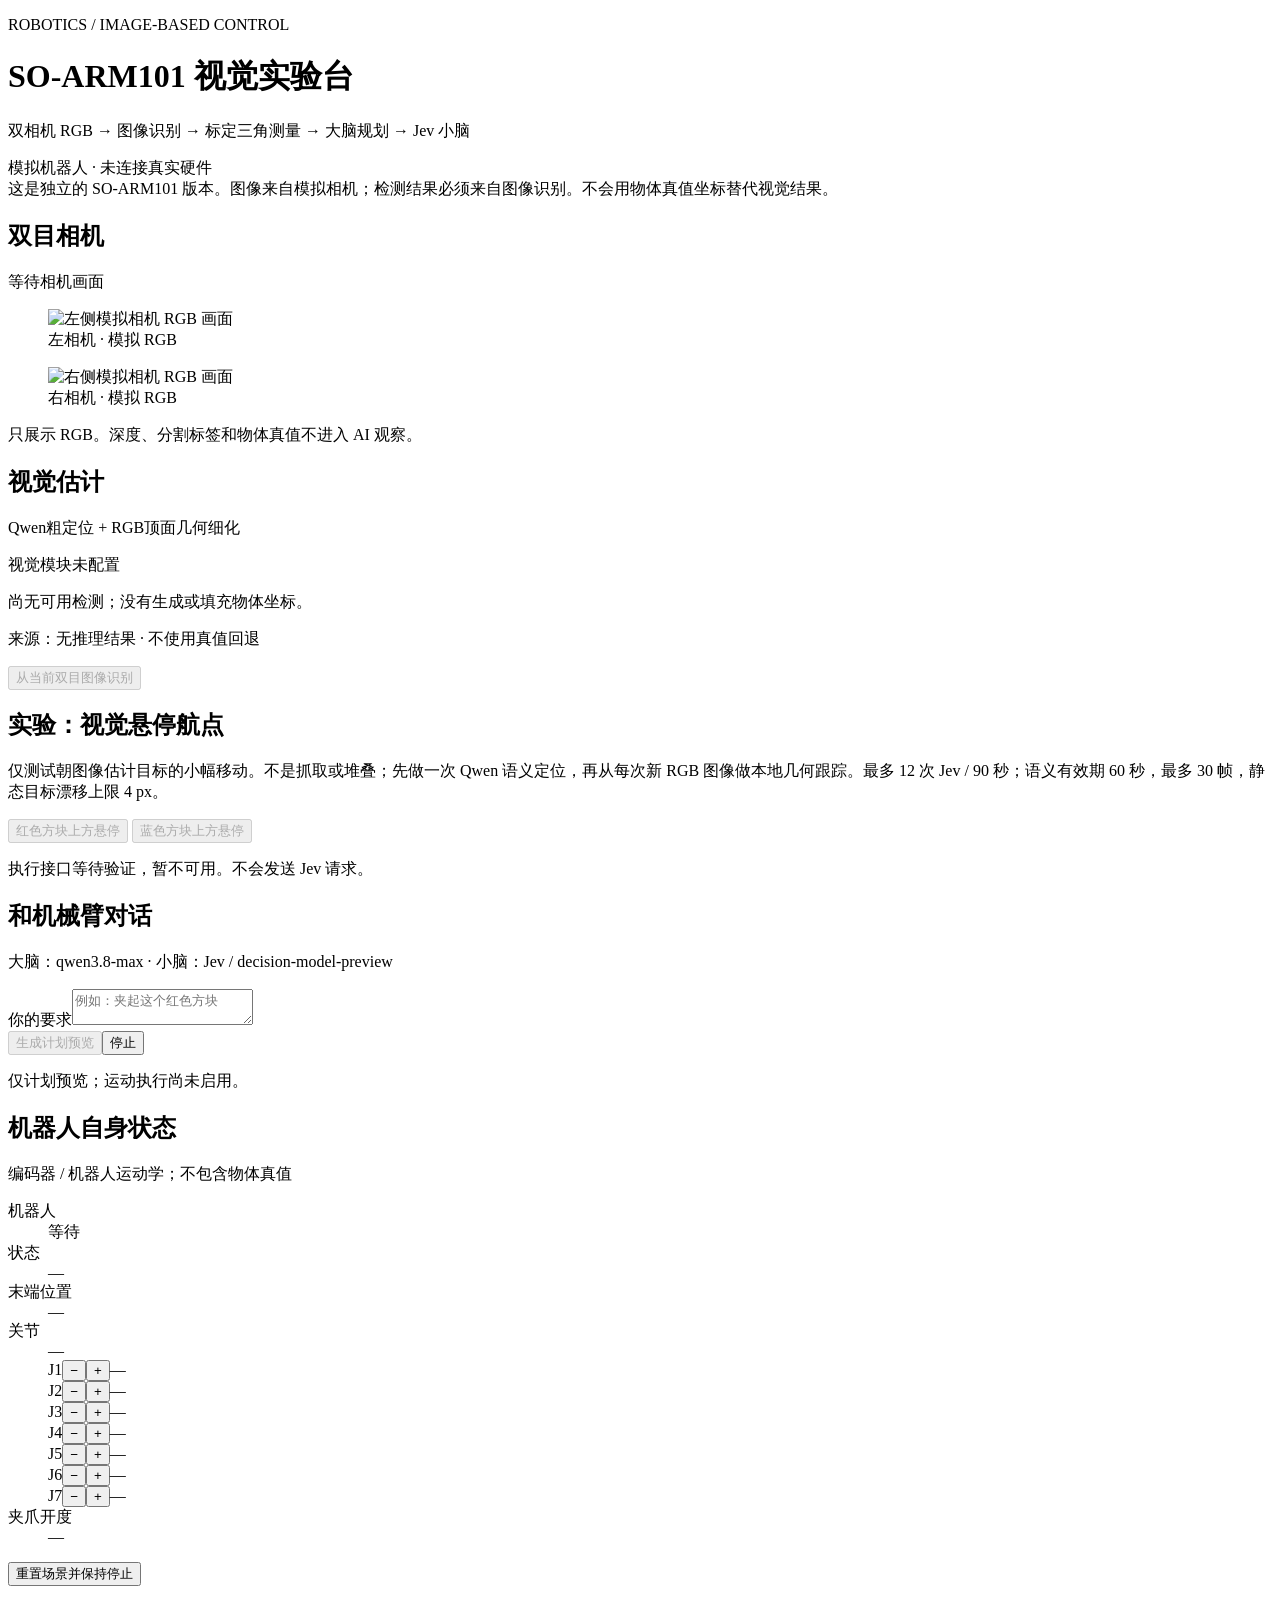
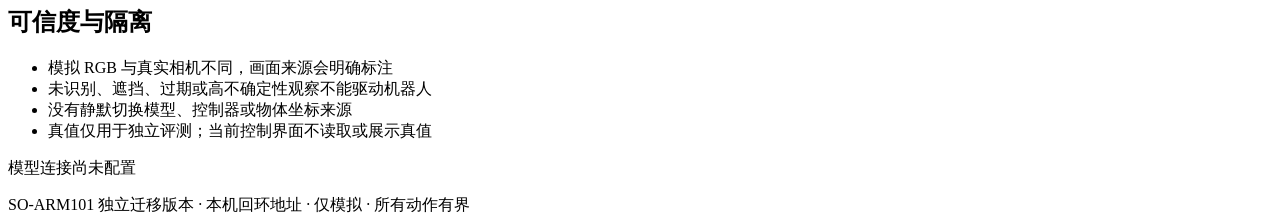
==== static_so101/index.html @ 23b6fa54 "feat: add experimental SO101 image-guided simulator Preserve Panda baseline; publish source, synthet" ====
<!doctype html><html lang="zh-CN"><head><meta charset="utf-8"><meta name="viewport" content="width=device-width,initial-scale=1"><title>SO-ARM101 · Image Lab</title><link rel="stylesheet" href="/static/style.css"></head><body><main><header><p class="eyebrow">ROBOTICS / IMAGE-BASED CONTROL</p><h1>SO-ARM101 视觉实验台</h1><p>双相机 RGB → 图像识别 → 标定三角测量 → 大脑规划 → Jev 小脑</p><span class="badge">模拟机器人 · 未连接真实硬件</span></header><section class="notice">这是独立的 SO-ARM101 版本。图像来自模拟相机；检测结果必须来自图像识别。不会用物体真值坐标替代视觉结果。</section><div class="layout"><section><article class="card"><div class="bar"><h2>双目相机</h2><span id="frame-label">等待相机画面</span></div><div class="cameras"><figure><img id="camera-left" alt="左侧模拟相机 RGB 画面"><figcaption>左相机 · 模拟 RGB</figcaption></figure><figure><img id="camera-right" alt="右侧模拟相机 RGB 画面"><figcaption>右相机 · 模拟 RGB</figcaption></figure></div><p class="small">只展示 RGB。深度、分割标签和物体真值不进入 AI 观察。</p></article><article class="card"><h2>视觉估计</h2><p id="perception-method" class="badge">Qwen粗定位 + RGB顶面几何细化</p><p id="vision-status" role="status">视觉模块未配置</p><div id="uncertainty" class="small">尚无可用检测；没有生成或填充物体坐标。</div><ul id="objects"></ul><p class="small" id="vision-source">来源：无推理结果 · 不使用真值回退</p><details id="refinement-details" hidden><summary>RGB 几何细化证据（角点 / 像素 / 拟合误差）</summary><pre id="refinement-evidence"></pre></details><button id="perceive" disabled>从当前双目图像识别</button></article><article class="card"><h2>实验：视觉悬停航点</h2><p class="small">仅测试朝图像估计目标的小幅移动。不是抓取或堆叠；先做一次 Qwen 语义定位，再从每次新 RGB 图像做本地几何跟踪。最多 12 次 Jev / 90 秒；语义有效期 60 秒，最多 30 帧，静态目标漂移上限 4 px。</p><button id="waypoint-red" disabled>红色方块上方悬停</button> <button id="waypoint-blue" disabled>蓝色方块上方悬停</button><p id="waypoint-reason" role="status"></p><ul id="waypoint-uncertainty" class="small"></ul><p id="waypoint-uncertainty-note" class="small" hidden>各轴区间为 2σ + 1 mm 的启发式诊断，未校准为置信保证，也未包含全部系统误差。完成判定仍使用 ±3 mm，不代表保证到达或抓取成功。</p><p id="waypoint-status" class="small">执行接口等待验证，暂不可用。不会发送 Jev 请求。</p></article><article class="card"><h2>和机械臂对话</h2><p class="small">大脑：qwen3.8-max · 小脑：Jev / decision-model-preview</p><label for="request">你的要求</label><textarea id="request" placeholder="例如：夹起这个红色方块" maxlength="2000"></textarea><div class="actions"><button id="send" disabled>生成计划预览</button><button id="stop" class="danger">停止</button></div><p id="task-status" role="status">仅计划预览；运动执行尚未启用。</p><pre id="plan-preview" hidden></pre><p id="error" role="alert"></p></article></section><aside><article class="card"><h2>机器人自身状态</h2><p class="small">编码器 / 机器人运动学；不包含物体真值</p><dl><dt>机器人</dt><dd id="robot-name">等待</dd><dt>状态</dt><dd id="robot-status">—</dd><dt>末端位置</dt><dd id="ee">—</dd><dt>关节</dt><dd id="joints">—</dd><dt>夹爪开度</dt><dd id="gripper">—</dd></dl><button id="reset">重置场景并保持停止</button></article><article class="card"><h2>可信度与隔离</h2><ul class="small"><li>模拟 RGB 与真实相机不同，画面来源会明确标注</li><li>未识别、遮挡、过期或高不确定性观察不能驱动机器人</li><li>没有静默切换模型、控制器或物体坐标来源</li><li>真值仅用于独立评测；当前控制界面不读取或展示真值</li></ul><p id="model-status" class="small">模型连接尚未配置</p></article></aside></div><footer>SO-ARM101 独立迁移版本 · 本机回环地址 · 仅模拟 · 所有动作有界</footer></main><script src="/static/ui.js"></script></body></html>
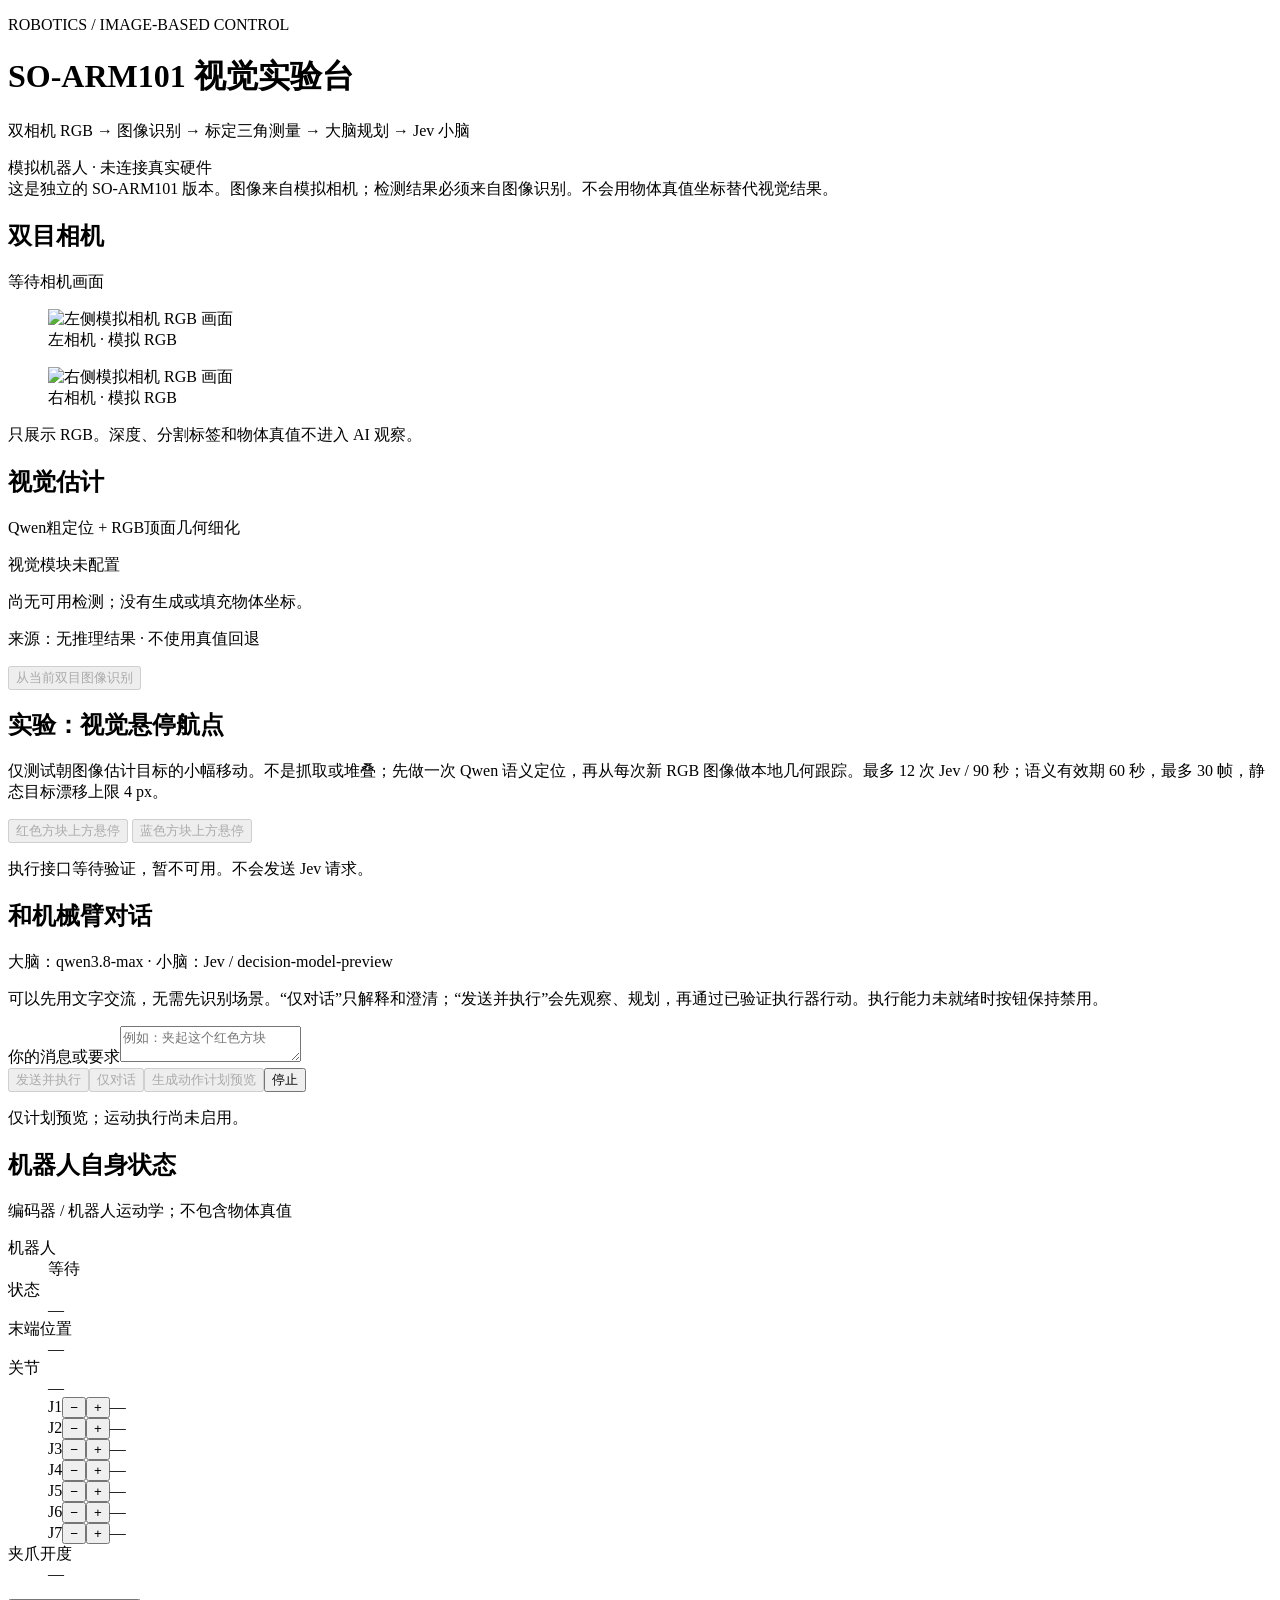
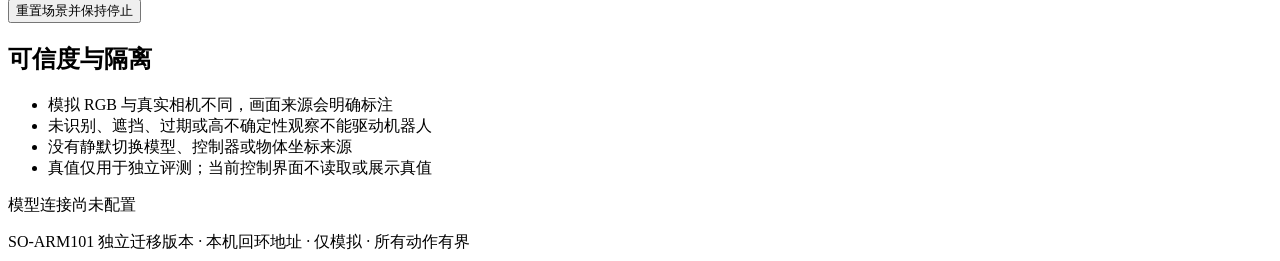
==== commit d66eda79: "feat: refactor SO101 conversation and image task lifecycle Centralize task state and cancellation, u" ====
--- a/static_so101/index.html
+++ b/static_so101/index.html
@@ -1 +1 @@
-<!doctype html><html lang="zh-CN"><head><meta charset="utf-8"><meta name="viewport" content="width=device-width,initial-scale=1"><title>SO-ARM101 · Image Lab</title><link rel="stylesheet" href="/static/style.css"></head><body><main><header><p class="eyebrow">ROBOTICS / IMAGE-BASED CONTROL</p><h1>SO-ARM101 视觉实验台</h1><p>双相机 RGB → 图像识别 → 标定三角测量 → 大脑规划 → Jev 小脑</p><span class="badge">模拟机器人 · 未连接真实硬件</span></header><section class="notice">这是独立的 SO-ARM101 版本。图像来自模拟相机；检测结果必须来自图像识别。不会用物体真值坐标替代视觉结果。</section><div class="layout"><section><article class="card"><div class="bar"><h2>双目相机</h2><span id="frame-label">等待相机画面</span></div><div class="cameras"><figure><img id="camera-left" alt="左侧模拟相机 RGB 画面"><figcaption>左相机 · 模拟 RGB</figcaption></figure><figure><img id="camera-right" alt="右侧模拟相机 RGB 画面"><figcaption>右相机 · 模拟 RGB</figcaption></figure></div><p class="small">只展示 RGB。深度、分割标签和物体真值不进入 AI 观察。</p></article><article class="card"><h2>视觉估计</h2><p id="perception-method" class="badge">Qwen粗定位 + RGB顶面几何细化</p><p id="vision-status" role="status">视觉模块未配置</p><div id="uncertainty" class="small">尚无可用检测；没有生成或填充物体坐标。</div><ul id="objects"></ul><p class="small" id="vision-source">来源：无推理结果 · 不使用真值回退</p><details id="refinement-details" hidden><summary>RGB 几何细化证据（角点 / 像素 / 拟合误差）</summary><pre id="refinement-evidence"></pre></details><button id="perceive" disabled>从当前双目图像识别</button></article><article class="card"><h2>实验：视觉悬停航点</h2><p class="small">仅测试朝图像估计目标的小幅移动。不是抓取或堆叠；先做一次 Qwen 语义定位，再从每次新 RGB 图像做本地几何跟踪。最多 12 次 Jev / 90 秒；语义有效期 60 秒，最多 30 帧，静态目标漂移上限 4 px。</p><button id="waypoint-red" disabled>红色方块上方悬停</button> <button id="waypoint-blue" disabled>蓝色方块上方悬停</button><p id="waypoint-reason" role="status"></p><ul id="waypoint-uncertainty" class="small"></ul><p id="waypoint-uncertainty-note" class="small" hidden>各轴区间为 2σ + 1 mm 的启发式诊断，未校准为置信保证，也未包含全部系统误差。完成判定仍使用 ±3 mm，不代表保证到达或抓取成功。</p><p id="waypoint-status" class="small">执行接口等待验证，暂不可用。不会发送 Jev 请求。</p></article><article class="card"><h2>和机械臂对话</h2><p class="small">大脑：qwen3.8-max · 小脑：Jev / decision-model-preview</p><label for="request">你的要求</label><textarea id="request" placeholder="例如：夹起这个红色方块" maxlength="2000"></textarea><div class="actions"><button id="send" disabled>生成计划预览</button><button id="stop" class="danger">停止</button></div><p id="task-status" role="status">仅计划预览；运动执行尚未启用。</p><pre id="plan-preview" hidden></pre><p id="error" role="alert"></p></article></section><aside><article class="card"><h2>机器人自身状态</h2><p class="small">编码器 / 机器人运动学；不包含物体真值</p><dl><dt>机器人</dt><dd id="robot-name">等待</dd><dt>状态</dt><dd id="robot-status">—</dd><dt>末端位置</dt><dd id="ee">—</dd><dt>关节</dt><dd id="joints">—</dd><dt>夹爪开度</dt><dd id="gripper">—</dd></dl><button id="reset">重置场景并保持停止</button></article><article class="card"><h2>可信度与隔离</h2><ul class="small"><li>模拟 RGB 与真实相机不同，画面来源会明确标注</li><li>未识别、遮挡、过期或高不确定性观察不能驱动机器人</li><li>没有静默切换模型、控制器或物体坐标来源</li><li>真值仅用于独立评测；当前控制界面不读取或展示真值</li></ul><p id="model-status" class="small">模型连接尚未配置</p></article></aside></div><footer>SO-ARM101 独立迁移版本 · 本机回环地址 · 仅模拟 · 所有动作有界</footer></main><script src="/static/ui.js"></script></body></html>
+<!doctype html><html lang="zh-CN"><head><meta charset="utf-8"><meta name="viewport" content="width=device-width,initial-scale=1"><title>SO-ARM101 · Image Lab</title><link rel="stylesheet" href="/static/style.css"></head><body><main><header><p class="eyebrow">ROBOTICS / IMAGE-BASED CONTROL</p><h1>SO-ARM101 视觉实验台</h1><p>双相机 RGB → 图像识别 → 标定三角测量 → 大脑规划 → Jev 小脑</p><span class="badge">模拟机器人 · 未连接真实硬件</span></header><section class="notice">这是独立的 SO-ARM101 版本。图像来自模拟相机；检测结果必须来自图像识别。不会用物体真值坐标替代视觉结果。</section><div class="layout"><section><article class="card"><div class="bar"><h2>双目相机</h2><span id="frame-label">等待相机画面</span></div><div class="cameras"><figure><img id="camera-left" alt="左侧模拟相机 RGB 画面"><figcaption>左相机 · 模拟 RGB</figcaption></figure><figure><img id="camera-right" alt="右侧模拟相机 RGB 画面"><figcaption>右相机 · 模拟 RGB</figcaption></figure></div><p class="small">只展示 RGB。深度、分割标签和物体真值不进入 AI 观察。</p></article><article class="card"><h2>视觉估计</h2><p id="perception-method" class="badge">Qwen粗定位 + RGB顶面几何细化</p><p id="vision-status" role="status">视觉模块未配置</p><div id="uncertainty" class="small">尚无可用检测；没有生成或填充物体坐标。</div><ul id="objects"></ul><p class="small" id="vision-source">来源：无推理结果 · 不使用真值回退</p><details id="refinement-details" hidden><summary>RGB 几何细化证据（角点 / 像素 / 拟合误差）</summary><pre id="refinement-evidence"></pre></details><button id="perceive" disabled>从当前双目图像识别</button></article><article class="card"><h2>实验：视觉悬停航点</h2><p class="small">仅测试朝图像估计目标的小幅移动。不是抓取或堆叠；先做一次 Qwen 语义定位，再从每次新 RGB 图像做本地几何跟踪。最多 12 次 Jev / 90 秒；语义有效期 60 秒，最多 30 帧，静态目标漂移上限 4 px。</p><button id="waypoint-red" disabled>红色方块上方悬停</button> <button id="waypoint-blue" disabled>蓝色方块上方悬停</button><p id="waypoint-reason" role="status"></p><ul id="waypoint-uncertainty" class="small"></ul><p id="waypoint-uncertainty-note" class="small" hidden>各轴区间为 2σ + 1 mm 的启发式诊断，未校准为置信保证，也未包含全部系统误差。完成判定仍使用 ±3 mm，不代表保证到达或抓取成功。</p><p id="waypoint-status" class="small">执行接口等待验证，暂不可用。不会发送 Jev 请求。</p></article><article class="card"><h2>和机械臂对话</h2><p class="small">大脑：qwen3.8-max · 小脑：Jev / decision-model-preview</p><p class="small">可以先用文字交流，无需先识别场景。“仅对话”只解释和澄清；“发送并执行”会先观察、规划，再通过已验证执行器行动。执行能力未就绪时按钮保持禁用。</p><div id="chat-history" aria-live="polite"></div><p id="chat-status" role="status"></p><label for="request">你的消息或要求</label><textarea id="request" placeholder="例如：夹起这个红色方块" maxlength="2000"></textarea><div class="actions"><button id="task-send" disabled>发送并执行</button><button id="send" disabled>仅对话</button><button id="plan-send" disabled>生成动作计划预览</button><button id="stop" class="danger">停止</button></div><p id="workflow-status" role="status"></p><ol id="workflow-events" class="small"></ol><p id="task-status" role="status">仅计划预览；运动执行尚未启用。</p><pre id="plan-preview" hidden></pre><p id="error" role="alert"></p></article></section><aside><article class="card"><h2>机器人自身状态</h2><p class="small">编码器 / 机器人运动学；不包含物体真值</p><dl><dt>机器人</dt><dd id="robot-name">等待</dd><dt>状态</dt><dd id="robot-status">—</dd><dt>末端位置</dt><dd id="ee">—</dd><dt>关节</dt><dd id="joints">—</dd><dt>夹爪开度</dt><dd id="gripper">—</dd></dl><button id="reset">重置场景并保持停止</button></article><article class="card"><h2>可信度与隔离</h2><ul class="small"><li>模拟 RGB 与真实相机不同，画面来源会明确标注</li><li>未识别、遮挡、过期或高不确定性观察不能驱动机器人</li><li>没有静默切换模型、控制器或物体坐标来源</li><li>真值仅用于独立评测；当前控制界面不读取或展示真值</li></ul><p id="model-status" class="small">模型连接尚未配置</p></article></aside></div><footer>SO-ARM101 独立迁移版本 · 本机回环地址 · 仅模拟 · 所有动作有界</footer></main><script src="/static/ui.js"></script></body></html>
